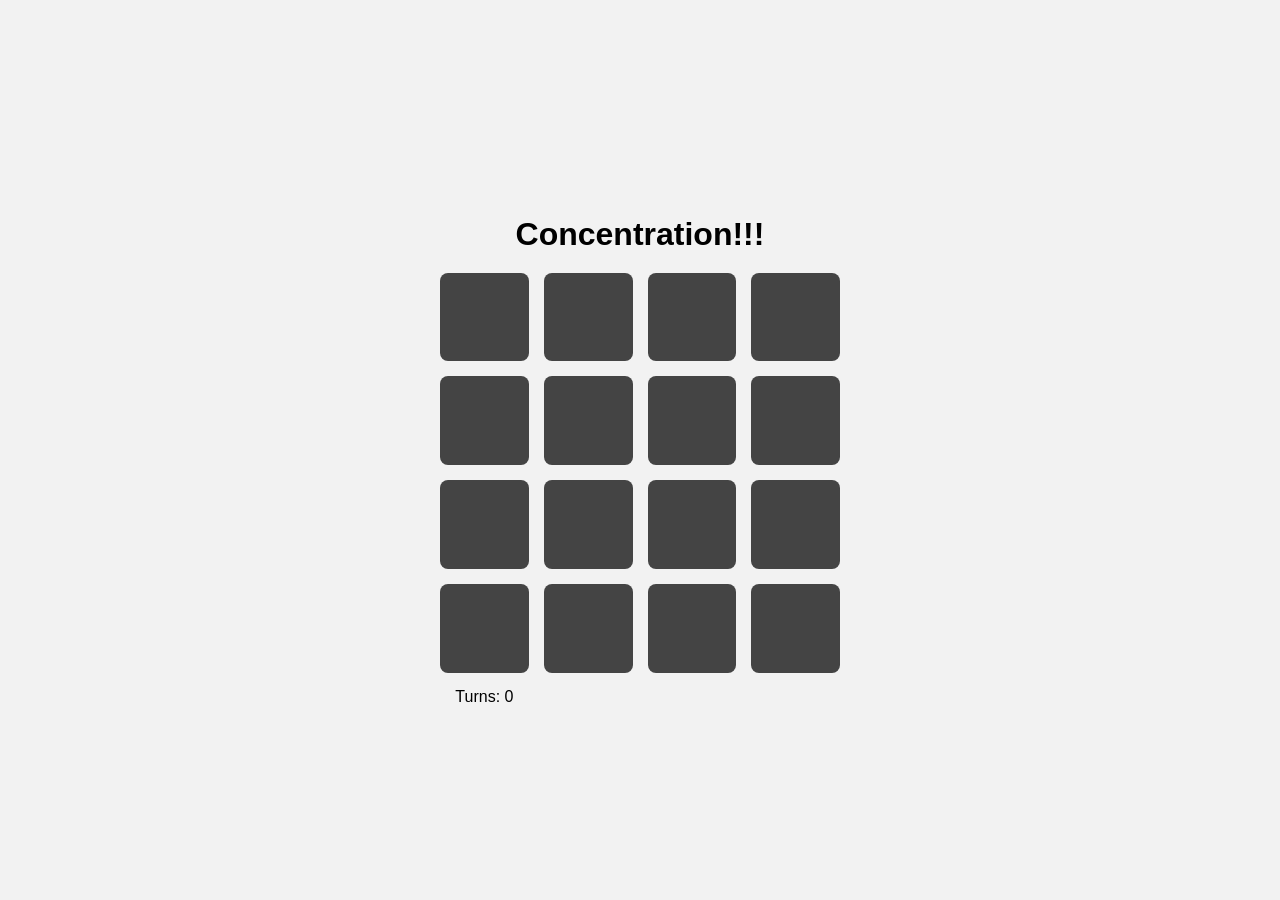
==== concentration /index.html @ 19a5380f "added turns and win message id" ====
<!DOCTYPE html>
<html>
<head>
	<meta charset="UTF-8">
	<meta name="viewport" content="width=device-width, initial-scale=1.0">
	<title>Tiny Project 5 – Layout for Concentration</title>
	<link rel="stylesheet" href="styles.css">
</head>

<body>

	<main>
		<h1>Concentration!!!</h1>

		<div id="game-board">

			<div class="card">
				<div class="card-inner">
					<div class="card-front"></div>
					<div class="card-back">
						<img src="air.jpg" alt="">
					</div>
				</div>
			</div>

			<!-- copy and paste simulator -->

			<!-- duplicate cards for pairs -->
			<div class="card">
				<div class="card-inner">
					<div class="card-front"></div>
					<div class="card-back">
						<img src="earth.jpg" alt="">
					</div>
				</div>
			</div>
            <div class="card">
				<div class="card-inner">
					<div class="card-front"></div>
					<div class="card-back">
						<img src="elec.jpg" alt="">
					</div>
				</div>
			</div>

			<!-- duplicate cards for pairs -->
			<div class="card">
				<div class="card-inner">
					<div class="card-front"></div>
					<div class="card-back">
						<img src="fire.jpg" alt="">
					</div>
				</div>
			</div>
            <div class="card">
				<div class="card-inner">
					<div class="card-front"></div>
					<div class="card-back">
						<img src="ice.jpg" alt="">
					</div>
				</div>
			</div>

			<!-- duplicate cards for pairs -->
			<div class="card">
				<div class="card-inner">
					<div class="card-front"></div>
					<div class="card-back">
						<img src="metal.jpg" alt="">
					</div>
				</div>
			</div>
            <div class="card">
				<div class="card-inner">
					<div class="card-front"></div>
					<div class="card-back">
						<img src="poison.jpg" alt="">
					</div>
				</div>
			</div>

			<!-- duplicate cards for pairs -->
			<div class="card">
				<div class="card-inner">
					<div class="card-front"></div>
					<div class="card-back">
						<img src="water.jpg" alt="">
					</div>
				</div>
			</div>
			<div class="card">
				<div class="card-inner">
					<div class="card-front"></div>
					<div class="card-back">
						<img src="air.jpg" alt="">
					</div>
				</div>
			</div>

			<!-- duplicate cards for pairs -->
			<div class="card">
				<div class="card-inner">
					<div class="card-front"></div>
					<div class="card-back">
						<img src="earth.jpg" alt="">
					</div>
				</div>
			</div>
            <div class="card">
				<div class="card-inner">
					<div class="card-front"></div>
					<div class="card-back">
						<img src="elec.jpg" alt="">
					</div>
				</div>
			</div>

			<!-- duplicate cards for pairs -->
			<div class="card">
				<div class="card-inner">
					<div class="card-front"></div>
					<div class="card-back">
						<img src="fire.jpg" alt="">
					</div>
				</div>
			</div>
            <div class="card">
				<div class="card-inner">
					<div class="card-front"></div>
					<div class="card-back">
						<img src="ice.jpg" alt="">
					</div>
				</div>
			</div>

			<!-- duplicate cards for pairs -->
			<div class="card">
				<div class="card-inner">
					<div class="card-front"></div>
					<div class="card-back">
						<img src="metal.jpg" alt="">
					</div>
				</div>
			</div>
            <div class="card">
				<div class="card-inner">
					<div class="card-front"></div>
					<div class="card-back">
						<img src="poison.jpg" alt="">
					</div>
				</div>
			</div>

			<!-- duplicate cards for pairs -->
			<div class="card">
				<div class="card-inner">
					<div class="card-front"></div>
					<div class="card-back">
						<img src="water.jpg" alt="">
					</div>
				</div>
			</div>
            
<div id="turns">Turns: 0</div>
<div id="winMessage"></div>


		</div>
	</main>

</body>
</html>
---- concentration /styles.css ----
/* style me crazy */
body {
	margin: 0;
	font-family: Arial, sans-serif;
	background-color: #f2f2f2;

	display: flex;
	justify-content: center;
	align-items: center;
	min-height: 100vh;
}

main {
	text-align: center;
}

h1 {
	margin-bottom: 20px;
}

/* Game board layout */
#game-board {
	display: grid;
	grid-template-columns: repeat(4, 1fr);
	gap: 15px;

	width: 90vw;
	max-width: 400px;
}

/* Card container */
.card {
	perspective: 1000px;
}

/* Inner flip element */
.card-inner {
	width: 100%;
	padding-top: 100%;
	position: relative;

	transform-style: preserve-3d;
	transition: transform 0.6s;
}
/* flip on click*/
.flipped .card-inner {
	transform: rotateY(180deg);
}

/* Card faces */
.card-front,
.card-back {
	position: absolute;
	top: 0;
	left: 0;
	width: 100%;
	height: 100%;

	border-radius: 8px;
	backface-visibility: hidden;
}

/* Front of card (Myabe in future when its a game make the fronts a little animated) */
.card-front {
	background-color: #444;
}

/* Back of card (image) */
.card-back {
	transform: rotateY(180deg);
	background-color: white;

	display: flex;
	justify-content: center;
	align-items: center;
}

.card-back img {
	width: 90%;
	height: 90%;
	object-fit: cover;
	border-radius: 6px;
}
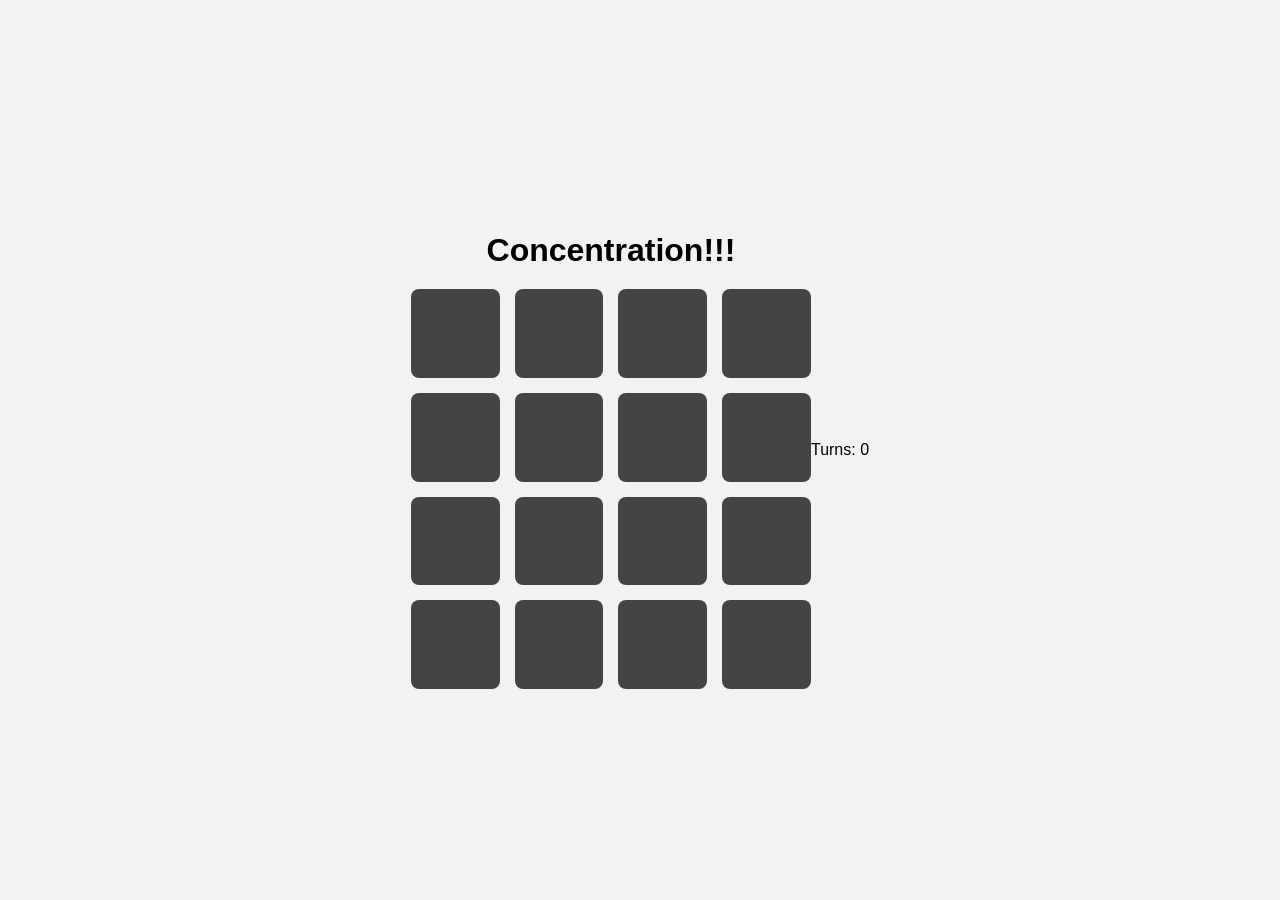
==== commit d04cb42c: "first attempt aFTEr importing js and touching up css" ====
--- a/concentration /index.html
+++ b/concentration /index.html
@@ -161,12 +161,13 @@
 				</div>
 			</div>
             
-<div id="turns">Turns: 0</div>
-<div id="winMessage"></div>
 
 
 		</div>
 	</main>
 
+<div id="turns">Turns: 0</div>
+<div id="winMessage"></div>
+
 </body>
 </html>
--- a/concentration /styles.css
+++ b/concentration /styles.css
@@ -61,6 +61,7 @@
 }
 
 /* Front of card (Myabe in future when its a game make the fronts a little animated) */
+/* yeah not gonna do this */
 .card-front {
 	background-color: #444;
 }
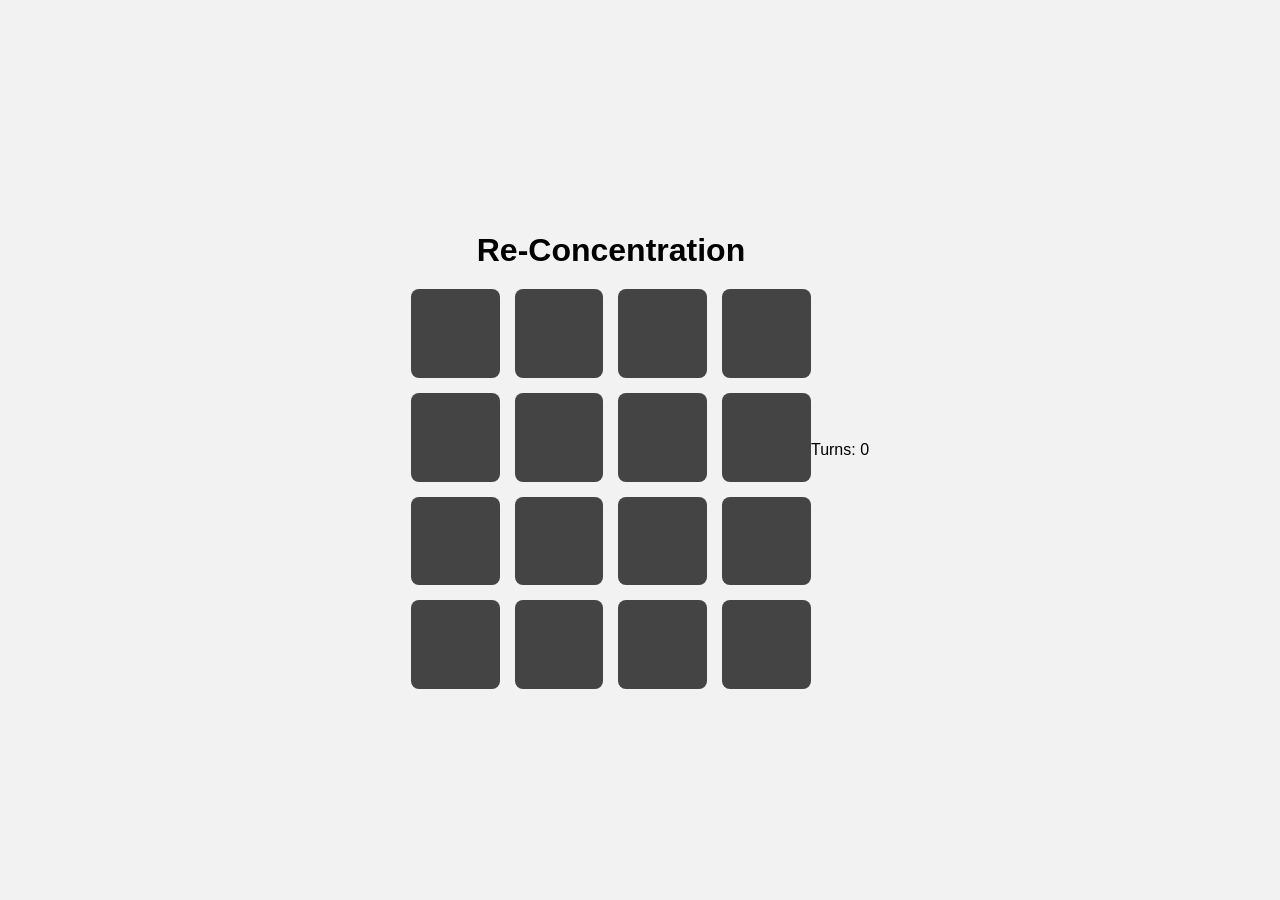
==== commit 2498e6ef: "Re-Concentration" ====
--- a/concentration /index.html
+++ b/concentration /index.html
@@ -3,14 +3,14 @@
 <head>
 	<meta charset="UTF-8">
 	<meta name="viewport" content="width=device-width, initial-scale=1.0">
-	<title>Tiny Project 5 – Layout for Concentration</title>
+	<title>Re-Concentration</title>
 	<link rel="stylesheet" href="styles.css">
 </head>
 
 <body>
 
 	<main>
-		<h1>Concentration!!!</h1>
+		<h1>Re-Concentration</h1>
 
 		<div id="game-board">
 
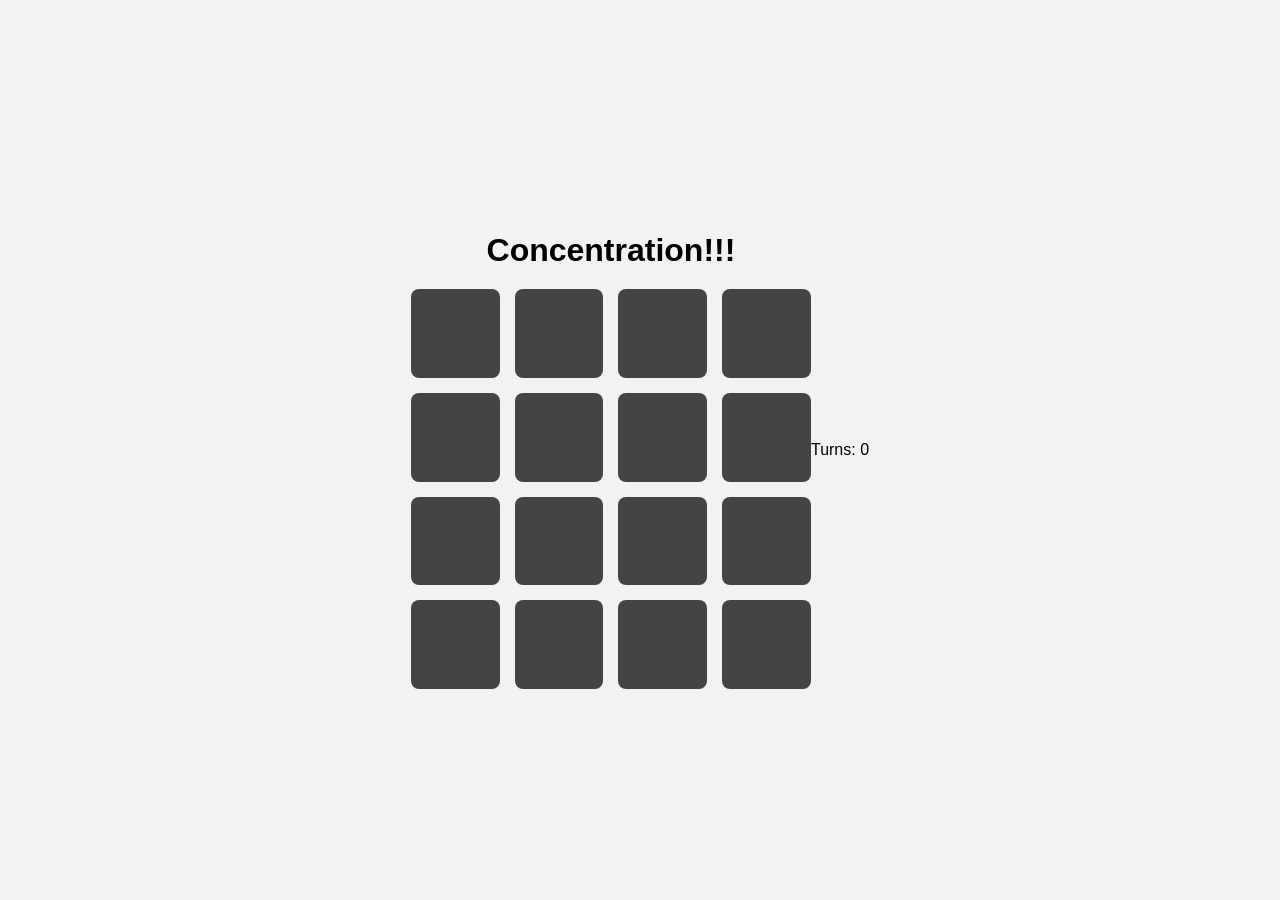
==== commit 1635a203: "back to default" ====
--- a/concentration /index.html
+++ b/concentration /index.html
@@ -1,16 +1,15 @@
-<!DOCTYPE html>
 <html>
 <head>
 	<meta charset="UTF-8">
 	<meta name="viewport" content="width=device-width, initial-scale=1.0">
-	<title>Re-Concentration</title>
+	<title>Concentration</title>
 	<link rel="stylesheet" href="styles.css">
 </head>
 
 <body>
 
 	<main>
-		<h1>Re-Concentration</h1>
+		<h1>Concentration!!!</h1>
 
 		<div id="game-board">
 
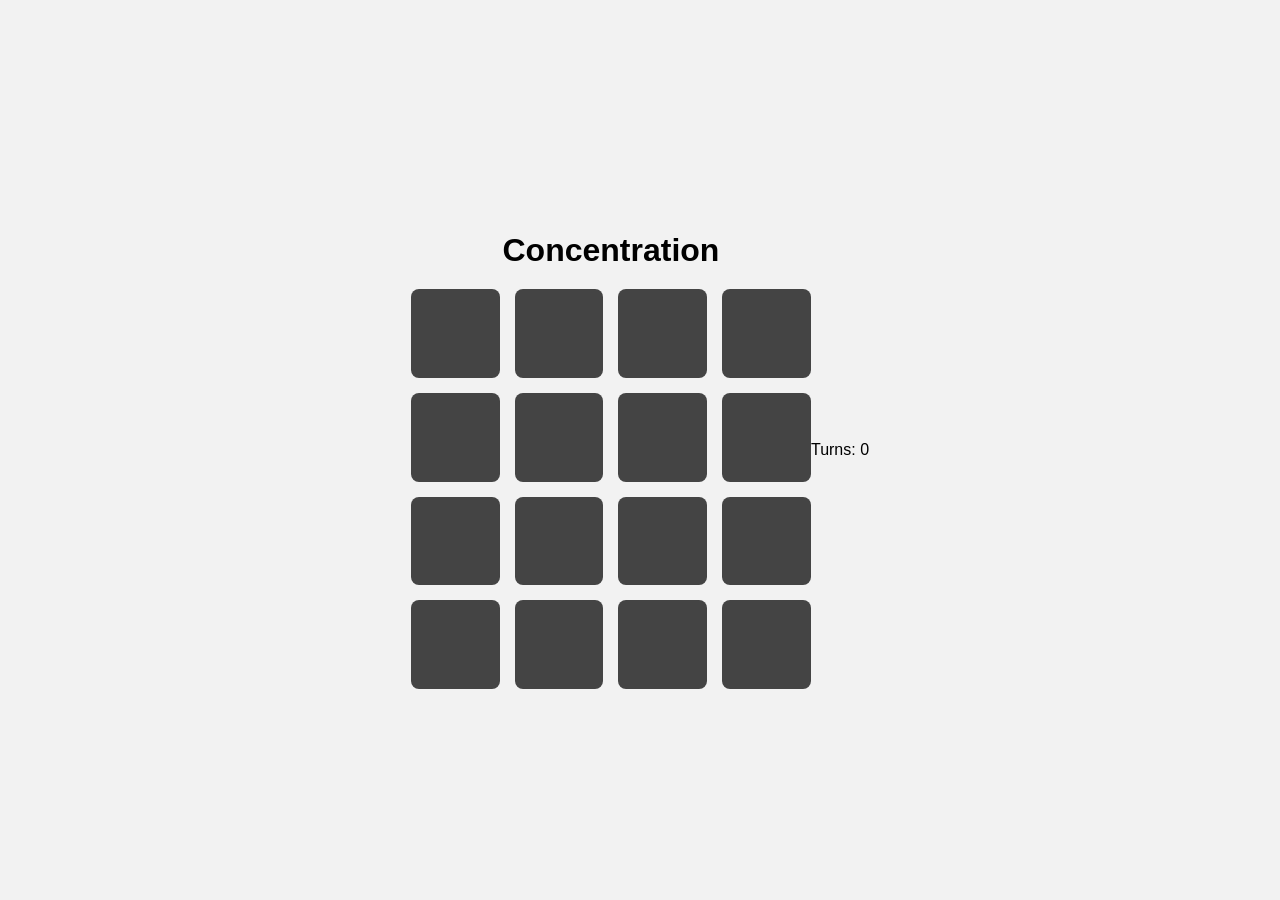
==== commit fbeeeec0: "connecting html to script to test" ====
--- a/concentration /index.html
+++ b/concentration /index.html
@@ -9,7 +9,7 @@
 <body>
 
 	<main>
-		<h1>Concentration!!!</h1>
+		<h1>Concentration</h1>
 
 		<div id="game-board">
 
@@ -168,5 +168,7 @@
 <div id="turns">Turns: 0</div>
 <div id="winMessage"></div>
 
+<script src="script.js"></script>
+
 </body>
 </html>
